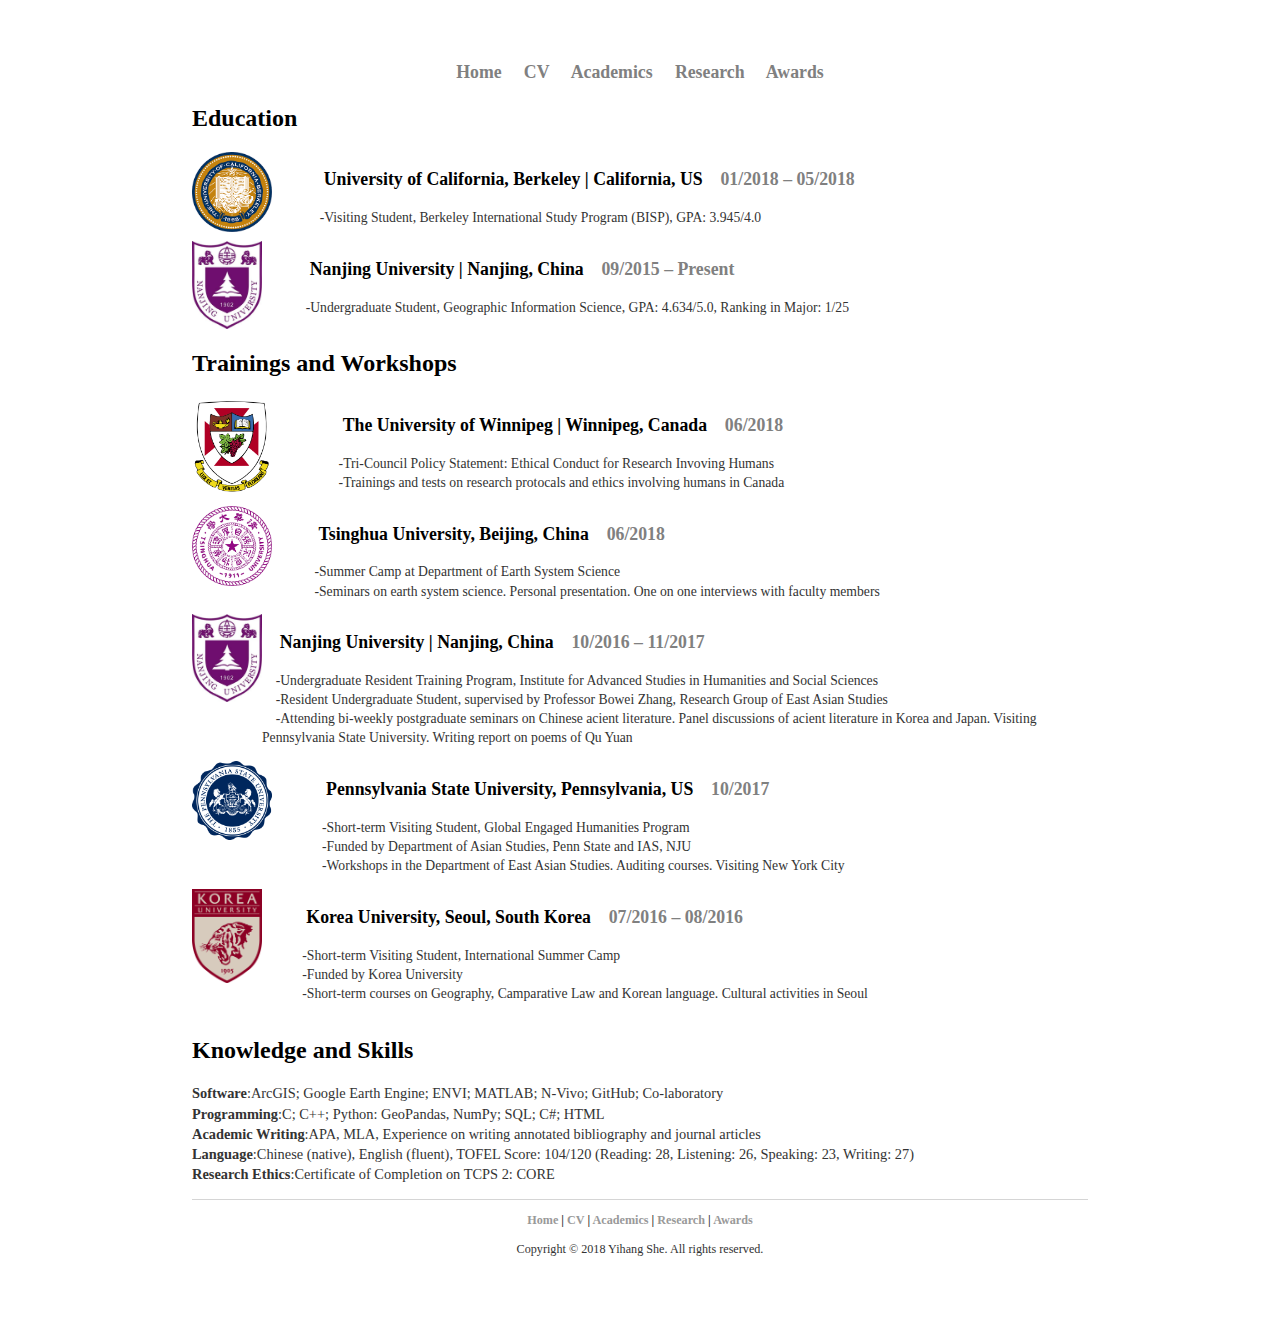
==== academics.html @ 3dff9f3a "Update academics.html" ====
<!DOCTYPE html>
<html lang="en-us">
	<head>
		<!-- link to main stylesheet -->
		<link rel="stylesheet" type="text/css" href="/css/main.css">
		<meta content="text/html; charset=UTF-8" http-equiv="content-type">
		<meta name="viewport" content="width=device-width, initial-scale=1">
       		<link rel="stylesheet" type="text/css" href="stylesheets/normalize.css" media="screen">
    		<link href="https://fonts.googleapis.com/css?family=Open+Sans:400,700" rel="stylesheet" type="text/css">
    		<link rel="stylesheet" type="text/css" href="stylesheets/stylesheet.css" media="screen">
    		<link rel="stylesheet" type="text/css" href="stylesheets/github-light.css" media="screen">
		<title>Yihang She - Academics</title>
	</head>
	
	<body>
		<h3 style="text-align:center">
      <p style="font-size:95%"><b><a href="./index.html"><font color="grey">Home</font></a>&nbsp;&nbsp;&nbsp;&nbsp;
        <a href="./Files/CV_Yihang1.pdf"><font color="grey">CV</font></a>&nbsp;&nbsp;&nbsp;&nbsp;
				<a href="./academics.html"><font color="grey">Academics</font></a>&nbsp;&nbsp;&nbsp;&nbsp;
				<a href="./research.html"><font color="grey">Research</font></a>&nbsp;&nbsp;&nbsp;&nbsp;
				<a href="./awards.html"><font color="grey">Awards</font></a></b>
			</p>
    </h3>
		
		<section class="main-content">
			<h2 style="text-align:left">Education</h2>
			<table style="width: 100%;" border="0" cellpadding="0" cellspacing="0">
				<tbody>
					<tr border="0" cellpadding="0" cellspacing="0">
						<td border="0" cellpadding="0" cellspacing="0" valign="top"><img src="./Files/berkeley.png" style="float:left;vertical-align:middle;width:80px"></td>
						<td style="text-align:left; vertical-align: top; background-color: white; font-size: 95%" border="0" cellpadding="0" cellspacing="0">
							<h3 style="text-align:left">&nbsp;&nbsp;&nbsp;&nbsp;University of California, Berkeley | California, US&nbsp;&nbsp;&nbsp;&nbsp;<font color="grey">01/2018 – 05/2018</font></h3>
							<p style="text-align:left;font-size:90%">
								&nbsp;&nbsp;&nbsp;&nbsp;-Visiting Student, Berkeley International Study Program (BISP), GPA: 3.945/4.0
							</p>
						</td>	
					</tr>
				</tbody>	
			</table>
			
			<table style="width: 100%;" border="0" cellpadding="0" cellspacing="0">
				<tbody>
					<tr border="0" cellpadding="0" cellspacing="0">
						<td border="0" cellpadding="0" cellspacing="0" valign="top"><img src="./Files/nju.jpg" style="float:left;vertical-align:middle;width:70px"></td>
						<td style="text-align:left; vertical-align: top; background-color: white; font-size: 95%" border="0" cellpadding="0" cellspacing="0">
							<h3 style="text-align:left">&nbsp;&nbsp;&nbsp;&nbsp;Nanjing University | Nanjing, China&nbsp;&nbsp;&nbsp;&nbsp;<font color="grey">09/2015 – Present</font></h3>
							<p style="text-align:left;font-size:90%">
								&nbsp;&nbsp;&nbsp;&nbsp;-Undergraduate Student, Geographic Information Science, GPA: 4.634/5.0, Ranking in Major: 1/25
							</p>
						</td>	
					</tr>
				</tbody>	
			</table>
			
			<h2 style="text-align:left">Trainings and Workshops</h2>
			<table style="width: 100%;" border="0" cellpadding="0" cellspacing="0">
				<tbody>
					<tr border="0" cellpadding="0" cellspacing="0">
						<td border="0" cellpadding="0" cellspacing="0" valign="top"><img src="./Files/uofw.png" style="float:left;vertical-align:middle;width:80px"></td>
						<td style="text-align:left; vertical-align: top; background-color: white; font-size: 95%" border="0" cellpadding="0" cellspacing="0">
							<h3 style="text-align:left">&nbsp;&nbsp;&nbsp;&nbsp;The University of Winnipeg | Winnipeg, Canada&nbsp;&nbsp;&nbsp;&nbsp;<font color="grey">06/2018</font></h3>
							<p style="text-align:left;font-size:90%">
								&nbsp;&nbsp;&nbsp;&nbsp;-Tri-Council Policy Statement: Ethical Conduct for Research Invoving Humans<br>
								&nbsp;&nbsp;&nbsp;&nbsp;-Trainings and tests on research protocals and ethics involving humans in Canada
							</p>
						</td>	
					</tr>
				</tbody>	
			</table>
			
			<table style="width: 100%;" border="0" cellpadding="0" cellspacing="0">
				<tbody>
					<tr border="0" cellpadding="0" cellspacing="0">
						<td border="0" cellpadding="0" cellspacing="0" valign="top"><img src="./Files/thu.png" style="float:left;vertical-align:middle;width:80px"></td>
						<td style="text-align:left; vertical-align: top; background-color: white; font-size: 95%" border="0" cellpadding="0" cellspacing="0">
							<h3 style="text-align:left">&nbsp;&nbsp;&nbsp;&nbsp;Tsinghua University, Beijing, China&nbsp;&nbsp;&nbsp;&nbsp;<font color="grey">06/2018</font></h3>
							<p style="text-align:left;font-size:90%">
								&nbsp;&nbsp;&nbsp;&nbsp;-Summer Camp at Department of Earth System Science<br>
								&nbsp;&nbsp;&nbsp;&nbsp;-Seminars on earth system science. Personal presentation. One on one interviews with faculty members
							</p>
						</td>	
					</tr>
				</tbody>	
			</table>
			
			<table style="width: 100%;" border="0" cellpadding="0" cellspacing="0">
				<tbody>
					<tr border="0" cellpadding="0" cellspacing="0">
						<td border="0" cellpadding="0" cellspacing="0" valign="top"><img src="./Files/nju.jpg" style="float:left;vertical-align:middle;width:70px"></td>
						<td style="text-align:left; vertical-align: top; background-color: white; font-size: 95%" border="0" cellpadding="0" cellspacing="0">
							<h3 style="text-align:left">&nbsp;&nbsp;&nbsp;&nbsp;Nanjing University | Nanjing, China&nbsp;&nbsp;&nbsp;&nbsp;<font color="grey">10/2016 – 11/2017</font></h3>
							<p style="text-align:left;font-size:90%">
								&nbsp;&nbsp;&nbsp;&nbsp;-Undergraduate Resident Training Program, Institute for Advanced Studies in Humanities and Social Sciences<br>
								&nbsp;&nbsp;&nbsp;&nbsp;-Resident Undergraduate Student, supervised by Professor Bowei Zhang, Research Group of East Asian Studies<br>
								&nbsp;&nbsp;&nbsp;&nbsp;-Attending bi-weekly postgraduate seminars on Chinese acient literature. Panel discussions of acient literature in Korea and Japan. Visiting Pennsylvania State University. Writing report on poems of Qu Yuan
							</p>
						</td>	
					</tr>
				</tbody>	
			</table>
			
			<table style="width: 100%;" border="0" cellpadding="0" cellspacing="0">
				<tbody>
					<tr border="0" cellpadding="0" cellspacing="0">
						<td border="0" cellpadding="0" cellspacing="0" valign="top"><img src="./Files/psu.png" style="float:left;vertical-align:middle;width:80px"></td>
						<td style="text-align:left; vertical-align: top; background-color: white; font-size: 95%" border="0" cellpadding="0" cellspacing="0">
							<h3 style="text-align:left">&nbsp;&nbsp;&nbsp;&nbsp;Pennsylvania State University, Pennsylvania, US&nbsp;&nbsp;&nbsp;&nbsp;<font color="grey">10/2017</font></h3>
							<p style="text-align:left;font-size:90%">
								&nbsp;&nbsp;&nbsp;&nbsp;-Short-term Visiting Student, Global Engaged Humanities Program<br>
								&nbsp;&nbsp;&nbsp;&nbsp;-Funded by Department of Asian Studies, Penn State and IAS, NJU<br>
								&nbsp;&nbsp;&nbsp;&nbsp;-Workshops in the Department of East Asian Studies. Auditing courses. Visiting New York City
							</p>
						</td>	
					</tr>
				</tbody>	
			</table>
			
			<table style="width: 100%;" border="0" cellpadding="0" cellspacing="0">
				<tbody>
					<tr border="0" cellpadding="0" cellspacing="0">
						<td border="0" cellpadding="0" cellspacing="0" valign="top"><img src="./Files/ku.png" style="float:left;vertical-align:middle;width:70px"></td>
						<td style="text-align:left; vertical-align: top; background-color: white; font-size: 95%" border="0" cellpadding="0" cellspacing="0">
							<h3 style="text-align:left">&nbsp;&nbsp;&nbsp;&nbsp;Korea University, Seoul, South Korea&nbsp;&nbsp;&nbsp;&nbsp;<font color="grey">07/2016 – 08/2016</font></h3>
							<p style="text-align:left;font-size:90%">
								&nbsp;&nbsp;&nbsp;&nbsp;-Short-term Visiting Student, International Summer Camp<br>
								&nbsp;&nbsp;&nbsp;&nbsp;-Funded by Korea University<br>
								&nbsp;&nbsp;&nbsp;&nbsp;-Short-term courses on Geography, Camparative Law and Korean language. Cultural activities in Seoul
							</p>
						</td>	
					</tr>
				</tbody>	
			</table>
			
			<h2 style="text-align:left">Knowledge and Skills</h2>
			<p style="text-align:left;font-size:90%">
				<b>Software</b>:ArcGIS; Google Earth Engine; ENVI; MATLAB; N-Vivo; GitHub; Co-laboratory<br>
				<b>Programming</b>:C; C++; Python: GeoPandas, NumPy; SQL; C#; HTML<br>
				<b>Academic Writing</b>:APA, MLA, Experience on writing annotated bibliography and journal articles<br>
				<b>Language</b>:Chinese (native), English (fluent), TOFEL Score: 104/120 (Reading: 28, Listening: 26, Speaking: 23, Writing: 27)<br>
				<b>Research Ethics</b>:Certificate of Completion on TCPS 2: CORE
			</p>
      
      
			<footer class="site-footer">
				<p style="text-align:center;font-size:95%"><b><a href="./index.html">Home</a> | <a href="./Files/CV_Yihang1.pdf">CV</a> | <a href="./academics.html">Academics</a> 
					| <a href="./research.html">Research</a> | <a href="./awards.html">Awards</a></b></P>
				<p style="text-align:center;font-size:95%">Copyright © 2018 Yihang She. All rights reserved.</p>
			</footer>
			
		</section>
	</body>
</html>
---- css/main.css ----
body {
    margin: 60px auto;
    width: 70%;
}
nav ul, footer ul {
    font-family:'Helvetica', 'Arial', 'Sans-Serif';
    padding: 0px;
    list-style: none;
    font-weight: bold;
}
nav ul li, footer ul li {
    display: inline;
    margin-right: 20px;
}
a {
    text-decoration: none;
    color: #999;
}
a:hover {
    text-decoration: underline;
}
h1 {
    font-size: 3em;
    font-family:'Helvetica', 'Arial', 'Sans-Serif';
}
p {
    font-size: 1.5em;
    line-height: 1.4em;
    color: #333;
}
footer {
    border-top: 1px solid #d5d5d5;
    font-size: .8em;
}

ul.posts { 
    margin: 20px auto 40px; 
    font-size: 1.5em;
}

ul.posts li {
    list-style: none;
}
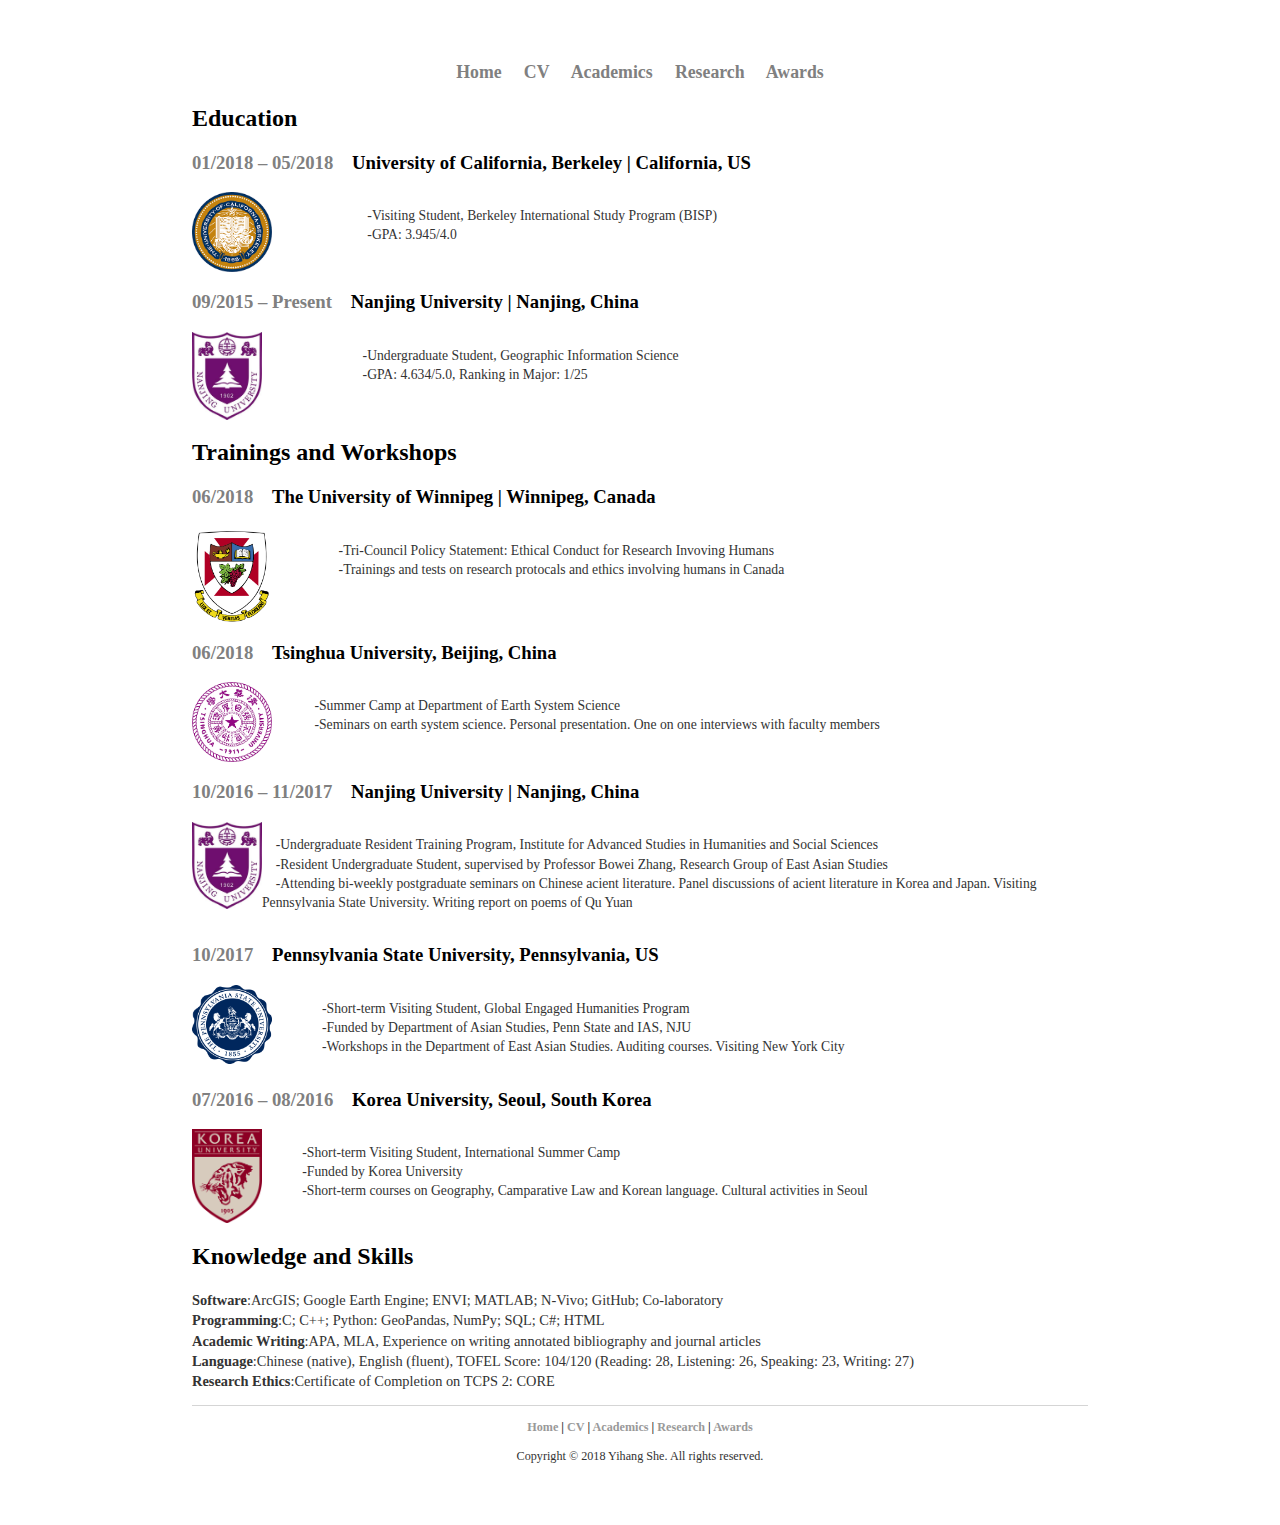
==== commit aa92a7f1: "Update academics.html" ====
--- a/academics.html
+++ b/academics.html
@@ -24,28 +24,32 @@
 		
 		<section class="main-content">
 			<h2 style="text-align:left">Education</h2>
+			<h3 style="text-align:left"><font color="grey">01/2018 – 05/2018</font>&nbsp;&nbsp;&nbsp;&nbsp;University of California, Berkeley | California, US</h3>
 			<table style="width: 100%;" border="0" cellpadding="0" cellspacing="0">
 				<tbody>
 					<tr border="0" cellpadding="0" cellspacing="0">
 						<td border="0" cellpadding="0" cellspacing="0" valign="top"><img src="./Files/berkeley.png" style="float:left;vertical-align:middle;width:80px"></td>
 						<td style="text-align:left; vertical-align: top; background-color: white; font-size: 95%" border="0" cellpadding="0" cellspacing="0">
-							<h3 style="text-align:left">&nbsp;&nbsp;&nbsp;&nbsp;University of California, Berkeley | California, US&nbsp;&nbsp;&nbsp;&nbsp;<font color="grey">01/2018 – 05/2018</font></h3>
+							
 							<p style="text-align:left;font-size:90%">
-								&nbsp;&nbsp;&nbsp;&nbsp;-Visiting Student, Berkeley International Study Program (BISP), GPA: 3.945/4.0
+								&nbsp;&nbsp;&nbsp;&nbsp;-Visiting Student, Berkeley International Study Program (BISP)<br>
+								&nbsp;&nbsp;&nbsp;&nbsp;-GPA: 3.945/4.0
 							</p>
 						</td>	
 					</tr>
 				</tbody>	
 			</table>
 			
+			<h3 style="text-align:left"><font color="grey">09/2015 – Present</font>&nbsp;&nbsp;&nbsp;&nbsp;Nanjing University | Nanjing, China</h3>
 			<table style="width: 100%;" border="0" cellpadding="0" cellspacing="0">
 				<tbody>
 					<tr border="0" cellpadding="0" cellspacing="0">
 						<td border="0" cellpadding="0" cellspacing="0" valign="top"><img src="./Files/nju.jpg" style="float:left;vertical-align:middle;width:70px"></td>
 						<td style="text-align:left; vertical-align: top; background-color: white; font-size: 95%" border="0" cellpadding="0" cellspacing="0">
-							<h3 style="text-align:left">&nbsp;&nbsp;&nbsp;&nbsp;Nanjing University | Nanjing, China&nbsp;&nbsp;&nbsp;&nbsp;<font color="grey">09/2015 – Present</font></h3>
+							
 							<p style="text-align:left;font-size:90%">
-								&nbsp;&nbsp;&nbsp;&nbsp;-Undergraduate Student, Geographic Information Science, GPA: 4.634/5.0, Ranking in Major: 1/25
+								&nbsp;&nbsp;&nbsp;&nbsp;-Undergraduate Student, Geographic Information Science<br>
+								&nbsp;&nbsp;&nbsp;&nbsp;-GPA: 4.634/5.0, Ranking in Major: 1/25
 							</p>
 						</td>	
 					</tr>
@@ -53,12 +57,13 @@
 			</table>
 			
 			<h2 style="text-align:left">Trainings and Workshops</h2>
+			<h3 style="text-align:left"><font color="grey">06/2018</font>&nbsp;&nbsp;&nbsp;&nbsp;The University of Winnipeg | Winnipeg, Canada</h3>
 			<table style="width: 100%;" border="0" cellpadding="0" cellspacing="0">
 				<tbody>
 					<tr border="0" cellpadding="0" cellspacing="0">
 						<td border="0" cellpadding="0" cellspacing="0" valign="top"><img src="./Files/uofw.png" style="float:left;vertical-align:middle;width:80px"></td>
 						<td style="text-align:left; vertical-align: top; background-color: white; font-size: 95%" border="0" cellpadding="0" cellspacing="0">
-							<h3 style="text-align:left">&nbsp;&nbsp;&nbsp;&nbsp;The University of Winnipeg | Winnipeg, Canada&nbsp;&nbsp;&nbsp;&nbsp;<font color="grey">06/2018</font></h3>
+							
 							<p style="text-align:left;font-size:90%">
 								&nbsp;&nbsp;&nbsp;&nbsp;-Tri-Council Policy Statement: Ethical Conduct for Research Invoving Humans<br>
 								&nbsp;&nbsp;&nbsp;&nbsp;-Trainings and tests on research protocals and ethics involving humans in Canada
@@ -68,12 +73,13 @@
 				</tbody>	
 			</table>
 			
+			<h3 style="text-align:left"><font color="grey">06/2018</font>&nbsp;&nbsp;&nbsp;&nbsp;Tsinghua University, Beijing, China</h3>
 			<table style="width: 100%;" border="0" cellpadding="0" cellspacing="0">
 				<tbody>
 					<tr border="0" cellpadding="0" cellspacing="0">
 						<td border="0" cellpadding="0" cellspacing="0" valign="top"><img src="./Files/thu.png" style="float:left;vertical-align:middle;width:80px"></td>
 						<td style="text-align:left; vertical-align: top; background-color: white; font-size: 95%" border="0" cellpadding="0" cellspacing="0">
-							<h3 style="text-align:left">&nbsp;&nbsp;&nbsp;&nbsp;Tsinghua University, Beijing, China&nbsp;&nbsp;&nbsp;&nbsp;<font color="grey">06/2018</font></h3>
+							
 							<p style="text-align:left;font-size:90%">
 								&nbsp;&nbsp;&nbsp;&nbsp;-Summer Camp at Department of Earth System Science<br>
 								&nbsp;&nbsp;&nbsp;&nbsp;-Seminars on earth system science. Personal presentation. One on one interviews with faculty members
@@ -83,12 +89,13 @@
 				</tbody>	
 			</table>
 			
+			<h3 style="text-align:left"><font color="grey">10/2016 – 11/2017</font>&nbsp;&nbsp;&nbsp;&nbsp;Nanjing University | Nanjing, China</h3>
 			<table style="width: 100%;" border="0" cellpadding="0" cellspacing="0">
 				<tbody>
 					<tr border="0" cellpadding="0" cellspacing="0">
 						<td border="0" cellpadding="0" cellspacing="0" valign="top"><img src="./Files/nju.jpg" style="float:left;vertical-align:middle;width:70px"></td>
 						<td style="text-align:left; vertical-align: top; background-color: white; font-size: 95%" border="0" cellpadding="0" cellspacing="0">
-							<h3 style="text-align:left">&nbsp;&nbsp;&nbsp;&nbsp;Nanjing University | Nanjing, China&nbsp;&nbsp;&nbsp;&nbsp;<font color="grey">10/2016 – 11/2017</font></h3>
+							
 							<p style="text-align:left;font-size:90%">
 								&nbsp;&nbsp;&nbsp;&nbsp;-Undergraduate Resident Training Program, Institute for Advanced Studies in Humanities and Social Sciences<br>
 								&nbsp;&nbsp;&nbsp;&nbsp;-Resident Undergraduate Student, supervised by Professor Bowei Zhang, Research Group of East Asian Studies<br>
@@ -99,12 +106,13 @@
 				</tbody>	
 			</table>
 			
+			<h3 style="text-align:left"><font color="grey">10/2017</font>&nbsp;&nbsp;&nbsp;&nbsp;Pennsylvania State University, Pennsylvania, US</h3>
 			<table style="width: 100%;" border="0" cellpadding="0" cellspacing="0">
 				<tbody>
 					<tr border="0" cellpadding="0" cellspacing="0">
 						<td border="0" cellpadding="0" cellspacing="0" valign="top"><img src="./Files/psu.png" style="float:left;vertical-align:middle;width:80px"></td>
 						<td style="text-align:left; vertical-align: top; background-color: white; font-size: 95%" border="0" cellpadding="0" cellspacing="0">
-							<h3 style="text-align:left">&nbsp;&nbsp;&nbsp;&nbsp;Pennsylvania State University, Pennsylvania, US&nbsp;&nbsp;&nbsp;&nbsp;<font color="grey">10/2017</font></h3>
+							
 							<p style="text-align:left;font-size:90%">
 								&nbsp;&nbsp;&nbsp;&nbsp;-Short-term Visiting Student, Global Engaged Humanities Program<br>
 								&nbsp;&nbsp;&nbsp;&nbsp;-Funded by Department of Asian Studies, Penn State and IAS, NJU<br>
@@ -115,12 +123,13 @@
 				</tbody>	
 			</table>
 			
+			<h3 style="text-align:left"><font color="grey">07/2016 – 08/2016</font>&nbsp;&nbsp;&nbsp;&nbsp;Korea University, Seoul, South Korea</h3>
 			<table style="width: 100%;" border="0" cellpadding="0" cellspacing="0">
 				<tbody>
 					<tr border="0" cellpadding="0" cellspacing="0">
 						<td border="0" cellpadding="0" cellspacing="0" valign="top"><img src="./Files/ku.png" style="float:left;vertical-align:middle;width:70px"></td>
 						<td style="text-align:left; vertical-align: top; background-color: white; font-size: 95%" border="0" cellpadding="0" cellspacing="0">
-							<h3 style="text-align:left">&nbsp;&nbsp;&nbsp;&nbsp;Korea University, Seoul, South Korea&nbsp;&nbsp;&nbsp;&nbsp;<font color="grey">07/2016 – 08/2016</font></h3>
+							
 							<p style="text-align:left;font-size:90%">
 								&nbsp;&nbsp;&nbsp;&nbsp;-Short-term Visiting Student, International Summer Camp<br>
 								&nbsp;&nbsp;&nbsp;&nbsp;-Funded by Korea University<br>
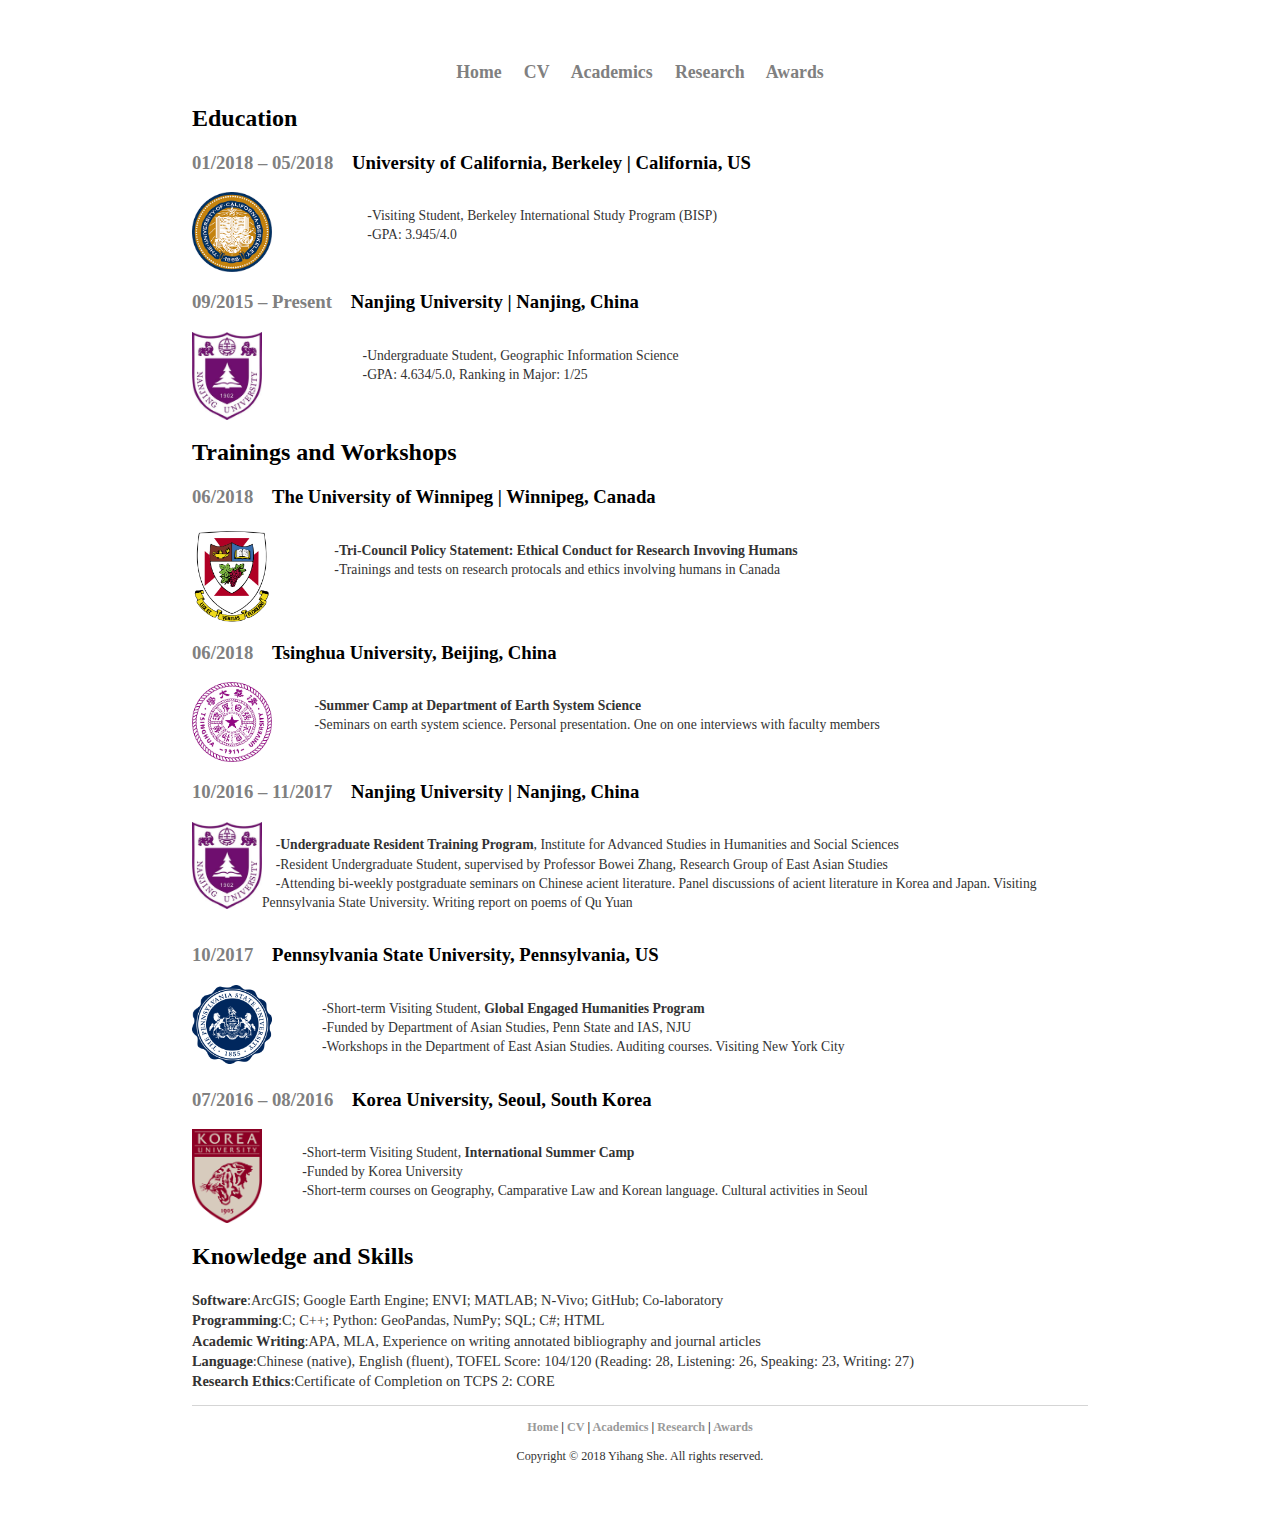
==== commit 1f836c6c: "Update academics.html" ====
--- a/academics.html
+++ b/academics.html
@@ -65,7 +65,7 @@
 						<td style="text-align:left; vertical-align: top; background-color: white; font-size: 95%" border="0" cellpadding="0" cellspacing="0">
 							
 							<p style="text-align:left;font-size:90%">
-								&nbsp;&nbsp;&nbsp;&nbsp;-Tri-Council Policy Statement: Ethical Conduct for Research Invoving Humans<br>
+								&nbsp;&nbsp;&nbsp;&nbsp;-<b>Tri-Council Policy Statement: Ethical Conduct for Research Invoving Humans</b><br>
 								&nbsp;&nbsp;&nbsp;&nbsp;-Trainings and tests on research protocals and ethics involving humans in Canada
 							</p>
 						</td>	
@@ -81,7 +81,7 @@
 						<td style="text-align:left; vertical-align: top; background-color: white; font-size: 95%" border="0" cellpadding="0" cellspacing="0">
 							
 							<p style="text-align:left;font-size:90%">
-								&nbsp;&nbsp;&nbsp;&nbsp;-Summer Camp at Department of Earth System Science<br>
+								&nbsp;&nbsp;&nbsp;&nbsp;-<b>Summer Camp at Department of Earth System Science</b><br>
 								&nbsp;&nbsp;&nbsp;&nbsp;-Seminars on earth system science. Personal presentation. One on one interviews with faculty members
 							</p>
 						</td>	
@@ -97,7 +97,7 @@
 						<td style="text-align:left; vertical-align: top; background-color: white; font-size: 95%" border="0" cellpadding="0" cellspacing="0">
 							
 							<p style="text-align:left;font-size:90%">
-								&nbsp;&nbsp;&nbsp;&nbsp;-Undergraduate Resident Training Program, Institute for Advanced Studies in Humanities and Social Sciences<br>
+								&nbsp;&nbsp;&nbsp;&nbsp;-<b>Undergraduate Resident Training Program</b>, Institute for Advanced Studies in Humanities and Social Sciences<br>
 								&nbsp;&nbsp;&nbsp;&nbsp;-Resident Undergraduate Student, supervised by Professor Bowei Zhang, Research Group of East Asian Studies<br>
 								&nbsp;&nbsp;&nbsp;&nbsp;-Attending bi-weekly postgraduate seminars on Chinese acient literature. Panel discussions of acient literature in Korea and Japan. Visiting Pennsylvania State University. Writing report on poems of Qu Yuan
 							</p>
@@ -114,7 +114,7 @@
 						<td style="text-align:left; vertical-align: top; background-color: white; font-size: 95%" border="0" cellpadding="0" cellspacing="0">
 							
 							<p style="text-align:left;font-size:90%">
-								&nbsp;&nbsp;&nbsp;&nbsp;-Short-term Visiting Student, Global Engaged Humanities Program<br>
+								&nbsp;&nbsp;&nbsp;&nbsp;-Short-term Visiting Student, <b>Global Engaged Humanities Program</b><br>
 								&nbsp;&nbsp;&nbsp;&nbsp;-Funded by Department of Asian Studies, Penn State and IAS, NJU<br>
 								&nbsp;&nbsp;&nbsp;&nbsp;-Workshops in the Department of East Asian Studies. Auditing courses. Visiting New York City
 							</p>
@@ -131,7 +131,7 @@
 						<td style="text-align:left; vertical-align: top; background-color: white; font-size: 95%" border="0" cellpadding="0" cellspacing="0">
 							
 							<p style="text-align:left;font-size:90%">
-								&nbsp;&nbsp;&nbsp;&nbsp;-Short-term Visiting Student, International Summer Camp<br>
+								&nbsp;&nbsp;&nbsp;&nbsp;-Short-term Visiting Student, <b>International Summer Camp</b><br>
 								&nbsp;&nbsp;&nbsp;&nbsp;-Funded by Korea University<br>
 								&nbsp;&nbsp;&nbsp;&nbsp;-Short-term courses on Geography, Camparative Law and Korean language. Cultural activities in Seoul
 							</p>
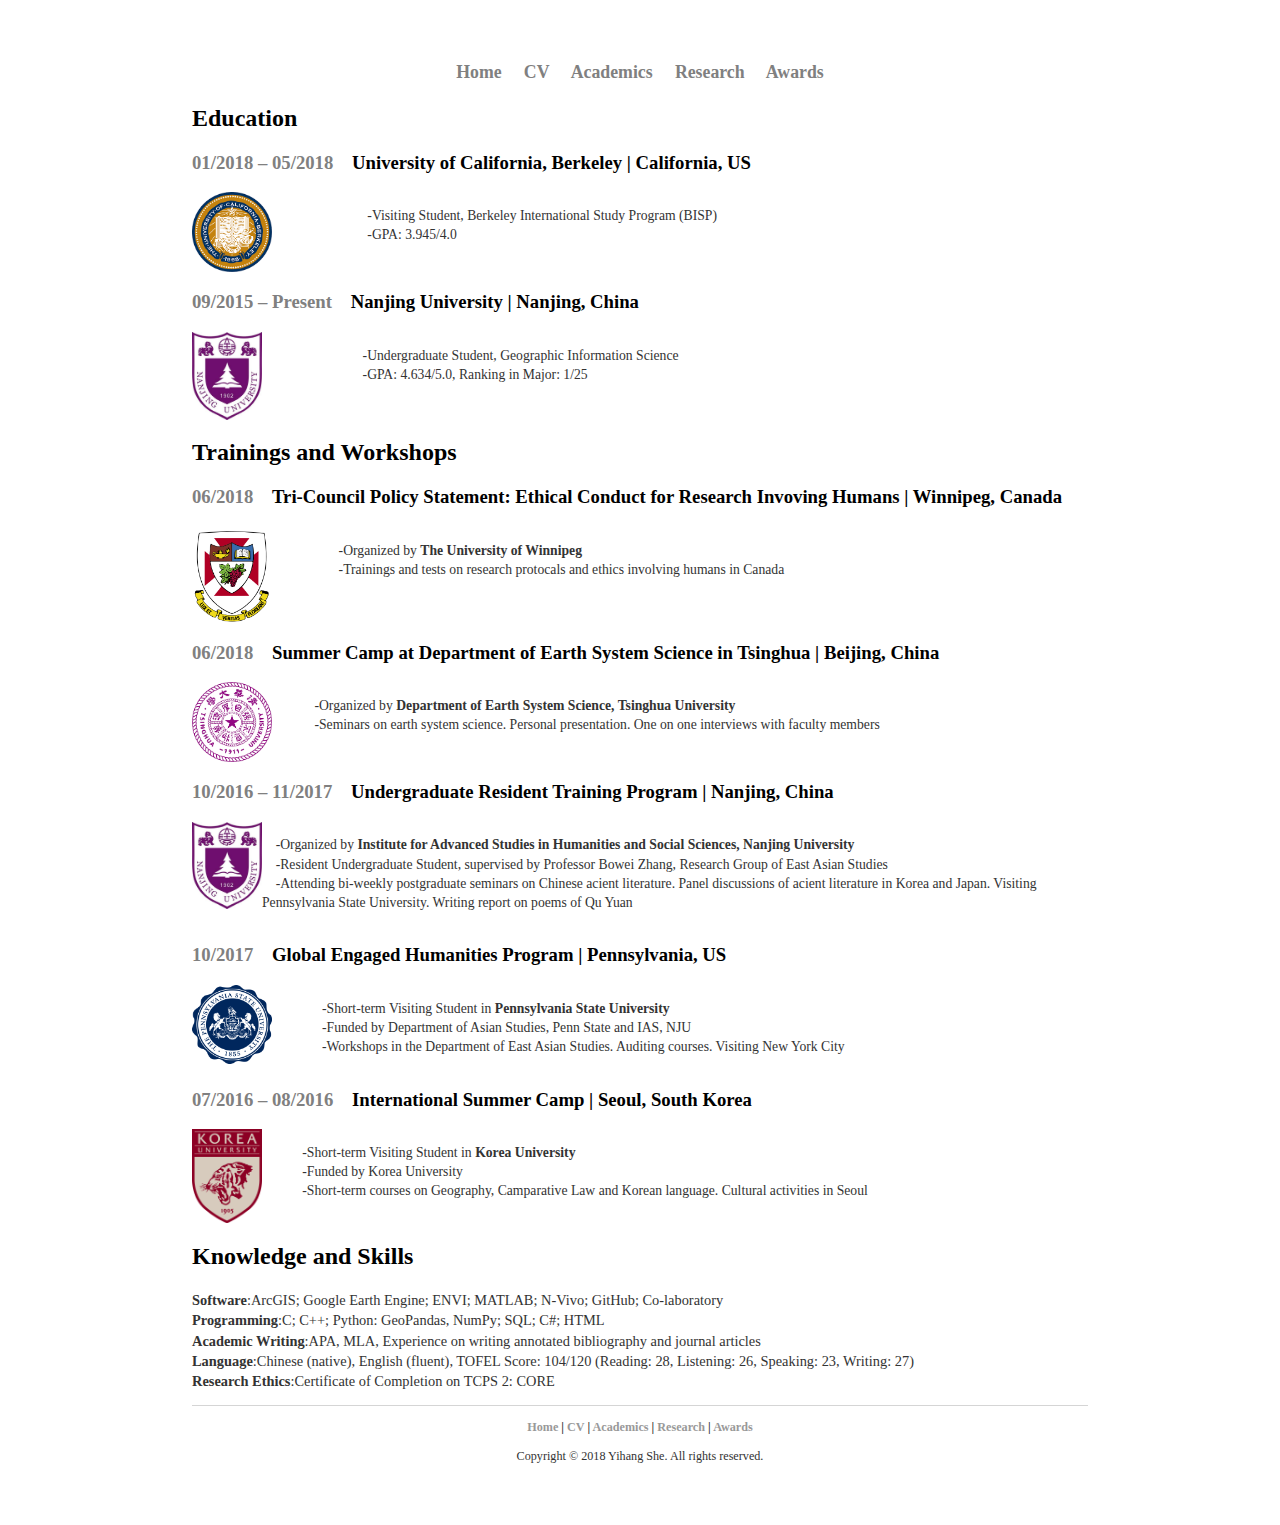
==== commit f0103dea: "Update academics.html" ====
--- a/academics.html
+++ b/academics.html
@@ -57,7 +57,7 @@
 			</table>
 			
 			<h2 style="text-align:left">Trainings and Workshops</h2>
-			<h3 style="text-align:left"><font color="grey">06/2018</font>&nbsp;&nbsp;&nbsp;&nbsp;The University of Winnipeg | Winnipeg, Canada</h3>
+			<h3 style="text-align:left"><font color="grey">06/2018</font>&nbsp;&nbsp;&nbsp;&nbsp;Tri-Council Policy Statement: Ethical Conduct for Research Invoving Humans | Winnipeg, Canada</h3>
 			<table style="width: 100%;" border="0" cellpadding="0" cellspacing="0">
 				<tbody>
 					<tr border="0" cellpadding="0" cellspacing="0">
@@ -65,7 +65,7 @@
 						<td style="text-align:left; vertical-align: top; background-color: white; font-size: 95%" border="0" cellpadding="0" cellspacing="0">
 							
 							<p style="text-align:left;font-size:90%">
-								&nbsp;&nbsp;&nbsp;&nbsp;-<b>Tri-Council Policy Statement: Ethical Conduct for Research Invoving Humans</b><br>
+								&nbsp;&nbsp;&nbsp;&nbsp;-Organized by <b>The University of Winnipeg</b><br>
 								&nbsp;&nbsp;&nbsp;&nbsp;-Trainings and tests on research protocals and ethics involving humans in Canada
 							</p>
 						</td>	
@@ -73,7 +73,7 @@
 				</tbody>	
 			</table>
 			
-			<h3 style="text-align:left"><font color="grey">06/2018</font>&nbsp;&nbsp;&nbsp;&nbsp;Tsinghua University, Beijing, China</h3>
+			<h3 style="text-align:left"><font color="grey">06/2018</font>&nbsp;&nbsp;&nbsp;&nbsp;Summer Camp at Department of Earth System Science in Tsinghua | Beijing, China</h3>
 			<table style="width: 100%;" border="0" cellpadding="0" cellspacing="0">
 				<tbody>
 					<tr border="0" cellpadding="0" cellspacing="0">
@@ -81,7 +81,7 @@
 						<td style="text-align:left; vertical-align: top; background-color: white; font-size: 95%" border="0" cellpadding="0" cellspacing="0">
 							
 							<p style="text-align:left;font-size:90%">
-								&nbsp;&nbsp;&nbsp;&nbsp;-<b>Summer Camp at Department of Earth System Science</b><br>
+								&nbsp;&nbsp;&nbsp;&nbsp;-Organized by <b>Department of Earth System Science, Tsinghua University</b><br>
 								&nbsp;&nbsp;&nbsp;&nbsp;-Seminars on earth system science. Personal presentation. One on one interviews with faculty members
 							</p>
 						</td>	
@@ -89,7 +89,7 @@
 				</tbody>	
 			</table>
 			
-			<h3 style="text-align:left"><font color="grey">10/2016 – 11/2017</font>&nbsp;&nbsp;&nbsp;&nbsp;Nanjing University | Nanjing, China</h3>
+			<h3 style="text-align:left"><font color="grey">10/2016 – 11/2017</font>&nbsp;&nbsp;&nbsp;&nbsp;Undergraduate Resident Training Program | Nanjing, China</h3>
 			<table style="width: 100%;" border="0" cellpadding="0" cellspacing="0">
 				<tbody>
 					<tr border="0" cellpadding="0" cellspacing="0">
@@ -97,7 +97,7 @@
 						<td style="text-align:left; vertical-align: top; background-color: white; font-size: 95%" border="0" cellpadding="0" cellspacing="0">
 							
 							<p style="text-align:left;font-size:90%">
-								&nbsp;&nbsp;&nbsp;&nbsp;-<b>Undergraduate Resident Training Program</b>, Institute for Advanced Studies in Humanities and Social Sciences<br>
+								&nbsp;&nbsp;&nbsp;&nbsp;-Organized by <b>Institute for Advanced Studies in Humanities and Social Sciences, Nanjing University</b><br>
 								&nbsp;&nbsp;&nbsp;&nbsp;-Resident Undergraduate Student, supervised by Professor Bowei Zhang, Research Group of East Asian Studies<br>
 								&nbsp;&nbsp;&nbsp;&nbsp;-Attending bi-weekly postgraduate seminars on Chinese acient literature. Panel discussions of acient literature in Korea and Japan. Visiting Pennsylvania State University. Writing report on poems of Qu Yuan
 							</p>
@@ -106,7 +106,7 @@
 				</tbody>	
 			</table>
 			
-			<h3 style="text-align:left"><font color="grey">10/2017</font>&nbsp;&nbsp;&nbsp;&nbsp;Pennsylvania State University, Pennsylvania, US</h3>
+			<h3 style="text-align:left"><font color="grey">10/2017</font>&nbsp;&nbsp;&nbsp;&nbsp;Global Engaged Humanities Program | Pennsylvania, US</h3>
 			<table style="width: 100%;" border="0" cellpadding="0" cellspacing="0">
 				<tbody>
 					<tr border="0" cellpadding="0" cellspacing="0">
@@ -114,7 +114,7 @@
 						<td style="text-align:left; vertical-align: top; background-color: white; font-size: 95%" border="0" cellpadding="0" cellspacing="0">
 							
 							<p style="text-align:left;font-size:90%">
-								&nbsp;&nbsp;&nbsp;&nbsp;-Short-term Visiting Student, <b>Global Engaged Humanities Program</b><br>
+								&nbsp;&nbsp;&nbsp;&nbsp;-Short-term Visiting Student in <b>Pennsylvania State University</b><br>
 								&nbsp;&nbsp;&nbsp;&nbsp;-Funded by Department of Asian Studies, Penn State and IAS, NJU<br>
 								&nbsp;&nbsp;&nbsp;&nbsp;-Workshops in the Department of East Asian Studies. Auditing courses. Visiting New York City
 							</p>
@@ -123,7 +123,7 @@
 				</tbody>	
 			</table>
 			
-			<h3 style="text-align:left"><font color="grey">07/2016 – 08/2016</font>&nbsp;&nbsp;&nbsp;&nbsp;Korea University, Seoul, South Korea</h3>
+			<h3 style="text-align:left"><font color="grey">07/2016 – 08/2016</font>&nbsp;&nbsp;&nbsp;&nbsp;International Summer Camp | Seoul, South Korea</h3>
 			<table style="width: 100%;" border="0" cellpadding="0" cellspacing="0">
 				<tbody>
 					<tr border="0" cellpadding="0" cellspacing="0">
@@ -131,7 +131,7 @@
 						<td style="text-align:left; vertical-align: top; background-color: white; font-size: 95%" border="0" cellpadding="0" cellspacing="0">
 							
 							<p style="text-align:left;font-size:90%">
-								&nbsp;&nbsp;&nbsp;&nbsp;-Short-term Visiting Student, <b>International Summer Camp</b><br>
+								&nbsp;&nbsp;&nbsp;&nbsp;-Short-term Visiting Student in <b>Korea University</b><br>
 								&nbsp;&nbsp;&nbsp;&nbsp;-Funded by Korea University<br>
 								&nbsp;&nbsp;&nbsp;&nbsp;-Short-term courses on Geography, Camparative Law and Korean language. Cultural activities in Seoul
 							</p>
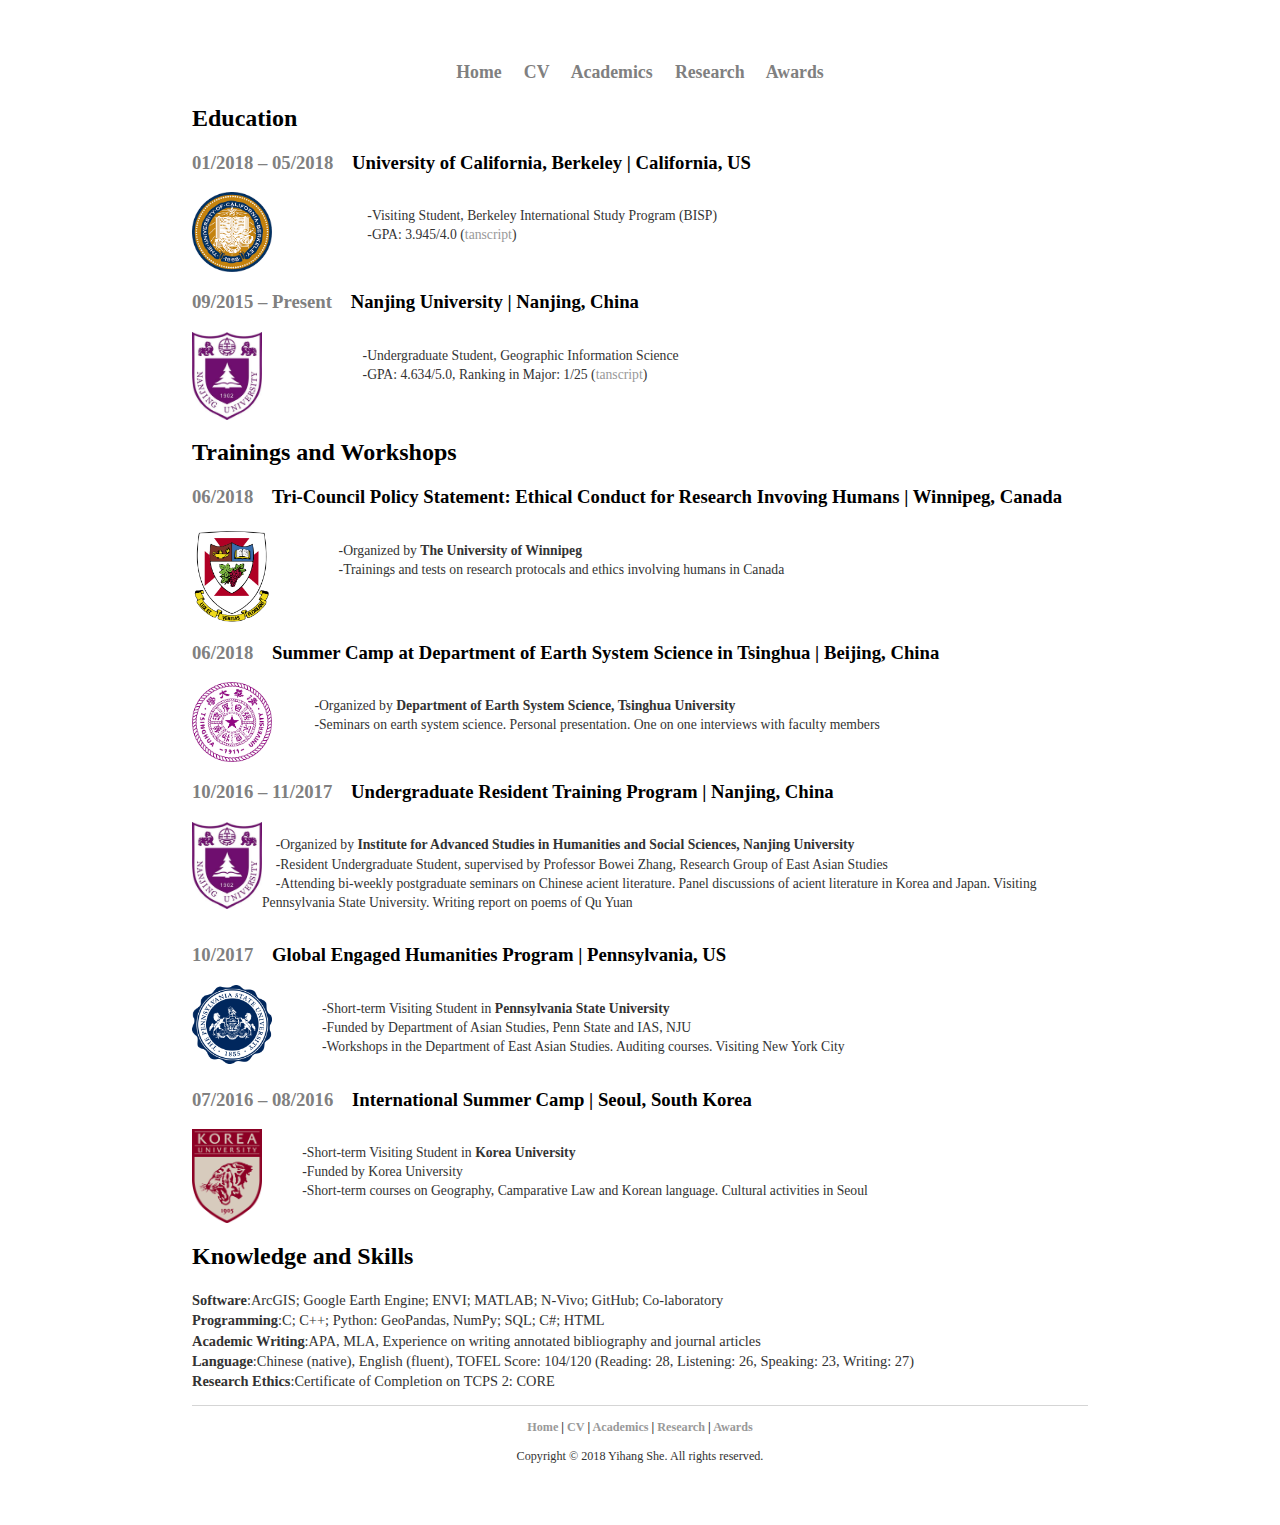
==== commit 310e9a95: "Update academics.html" ====
--- a/academics.html
+++ b/academics.html
@@ -15,7 +15,7 @@
 	<body>
 		<h3 style="text-align:center">
       <p style="font-size:95%"><b><a href="./index.html"><font color="grey">Home</font></a>&nbsp;&nbsp;&nbsp;&nbsp;
-        <a href="./Files/CV_Yihang1.pdf"><font color="grey">CV</font></a>&nbsp;&nbsp;&nbsp;&nbsp;
+        <a href="./Files/CV_Yihang2.pdf"><font color="grey">CV</font></a>&nbsp;&nbsp;&nbsp;&nbsp;
 				<a href="./academics.html"><font color="grey">Academics</font></a>&nbsp;&nbsp;&nbsp;&nbsp;
 				<a href="./research.html"><font color="grey">Research</font></a>&nbsp;&nbsp;&nbsp;&nbsp;
 				<a href="./awards.html"><font color="grey">Awards</font></a></b>
@@ -33,7 +33,7 @@
 							
 							<p style="text-align:left;font-size:90%">
 								&nbsp;&nbsp;&nbsp;&nbsp;-Visiting Student, Berkeley International Study Program (BISP)<br>
-								&nbsp;&nbsp;&nbsp;&nbsp;-GPA: 3.945/4.0
+								&nbsp;&nbsp;&nbsp;&nbsp;-GPA: 3.945/4.0 (<a href="./Files/grades_berkeley.pdf">tanscript</a>)
 							</p>
 						</td>	
 					</tr>
@@ -49,7 +49,7 @@
 							
 							<p style="text-align:left;font-size:90%">
 								&nbsp;&nbsp;&nbsp;&nbsp;-Undergraduate Student, Geographic Information Science<br>
-								&nbsp;&nbsp;&nbsp;&nbsp;-GPA: 4.634/5.0, Ranking in Major: 1/25
+								&nbsp;&nbsp;&nbsp;&nbsp;-GPA: 4.634/5.0, Ranking in Major: 1/25 (<a href="./Files/grades_nju.pdf">tanscript</a>)
 							</p>
 						</td>	
 					</tr>
@@ -151,7 +151,7 @@
       
       
 			<footer class="site-footer">
-				<p style="text-align:center;font-size:95%"><b><a href="./index.html">Home</a> | <a href="./Files/CV_Yihang1.pdf">CV</a> | <a href="./academics.html">Academics</a> 
+				<p style="text-align:center;font-size:95%"><b><a href="./index.html">Home</a> | <a href="./Files/CV_Yihang2.pdf">CV</a> | <a href="./academics.html">Academics</a> 
 					| <a href="./research.html">Research</a> | <a href="./awards.html">Awards</a></b></P>
 				<p style="text-align:center;font-size:95%">Copyright © 2018 Yihang She. All rights reserved.</p>
 			</footer>
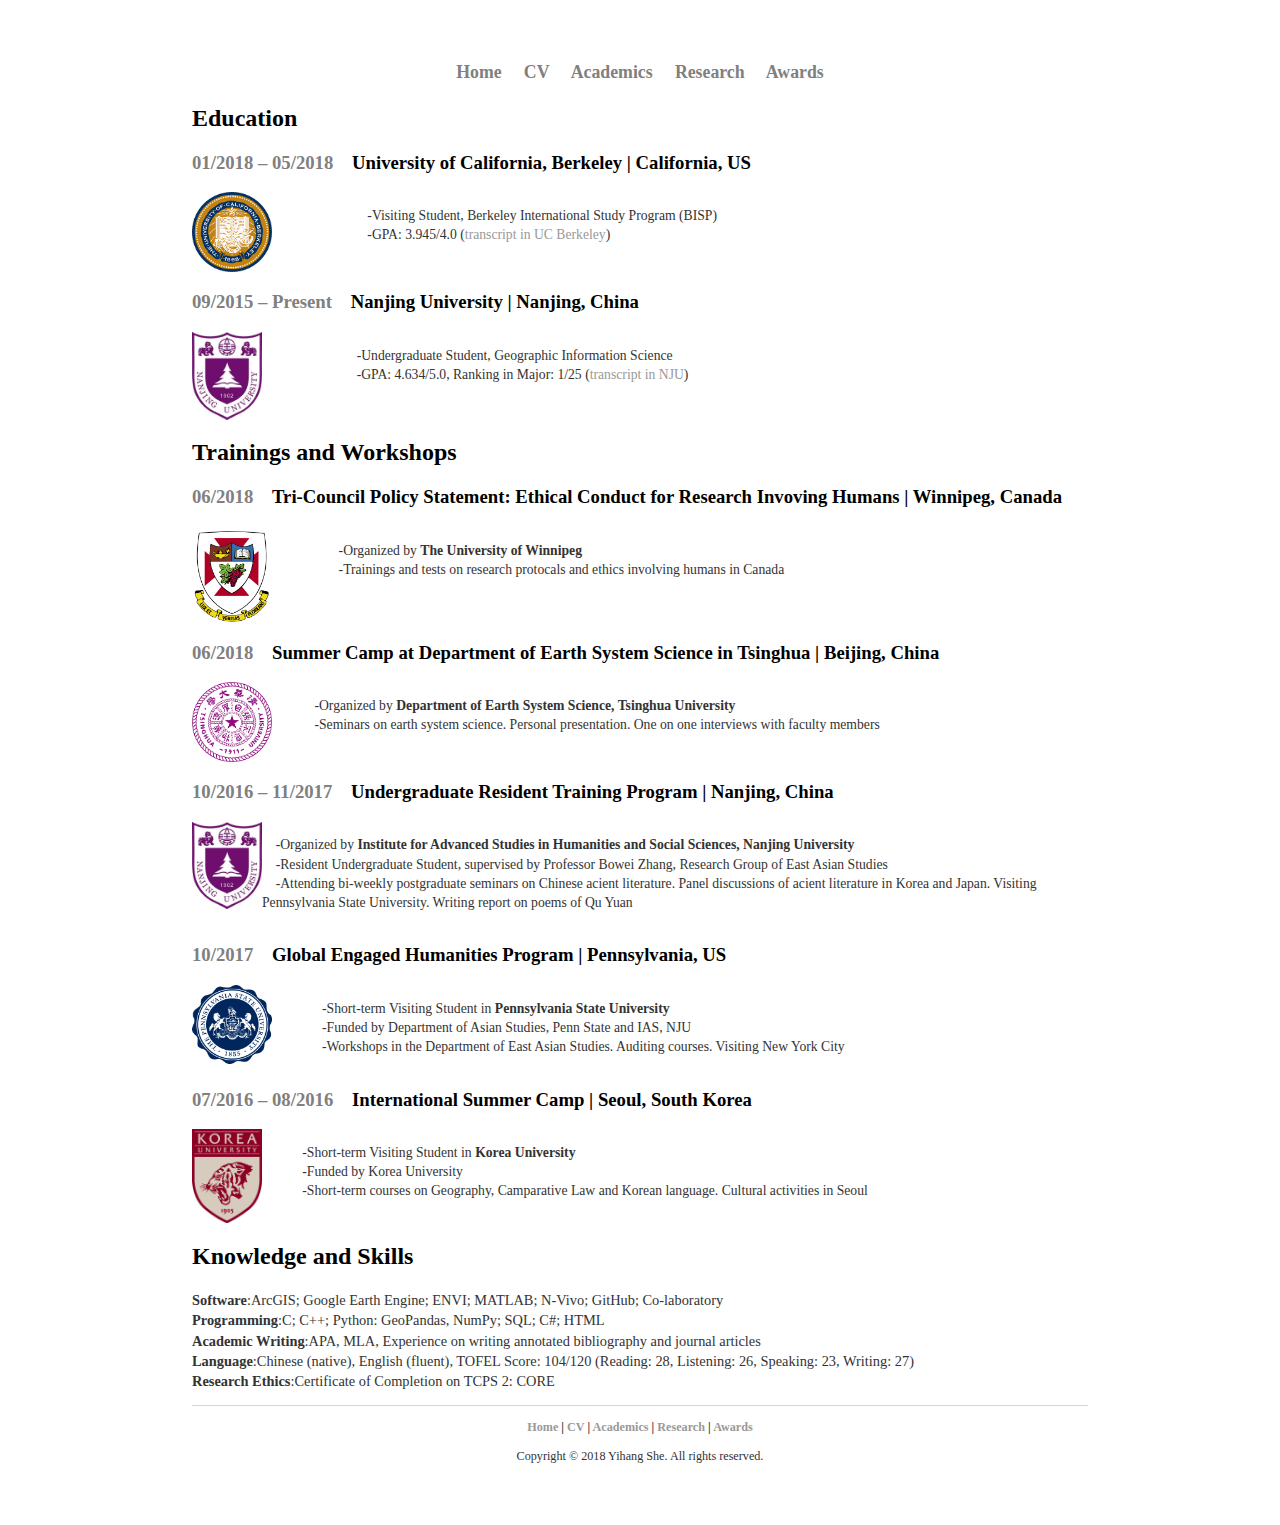
==== commit 74b69494: "Update academics.html" ====
--- a/academics.html
+++ b/academics.html
@@ -33,7 +33,7 @@
 							
 							<p style="text-align:left;font-size:90%">
 								&nbsp;&nbsp;&nbsp;&nbsp;-Visiting Student, Berkeley International Study Program (BISP)<br>
-								&nbsp;&nbsp;&nbsp;&nbsp;-GPA: 3.945/4.0 (<a href="./Files/grades_berkeley.pdf">tanscript</a>)
+								&nbsp;&nbsp;&nbsp;&nbsp;-GPA: 3.945/4.0 (<a href="./Files/grades_berkeley.pdf">transcript in UC Berkeley</a>)
 							</p>
 						</td>	
 					</tr>
@@ -49,7 +49,7 @@
 							
 							<p style="text-align:left;font-size:90%">
 								&nbsp;&nbsp;&nbsp;&nbsp;-Undergraduate Student, Geographic Information Science<br>
-								&nbsp;&nbsp;&nbsp;&nbsp;-GPA: 4.634/5.0, Ranking in Major: 1/25 (<a href="./Files/grades_nju.pdf">tanscript</a>)
+								&nbsp;&nbsp;&nbsp;&nbsp;-GPA: 4.634/5.0, Ranking in Major: 1/25 (<a href="./Files/grades_nju.pdf">transcript in NJU</a>)
 							</p>
 						</td>	
 					</tr>
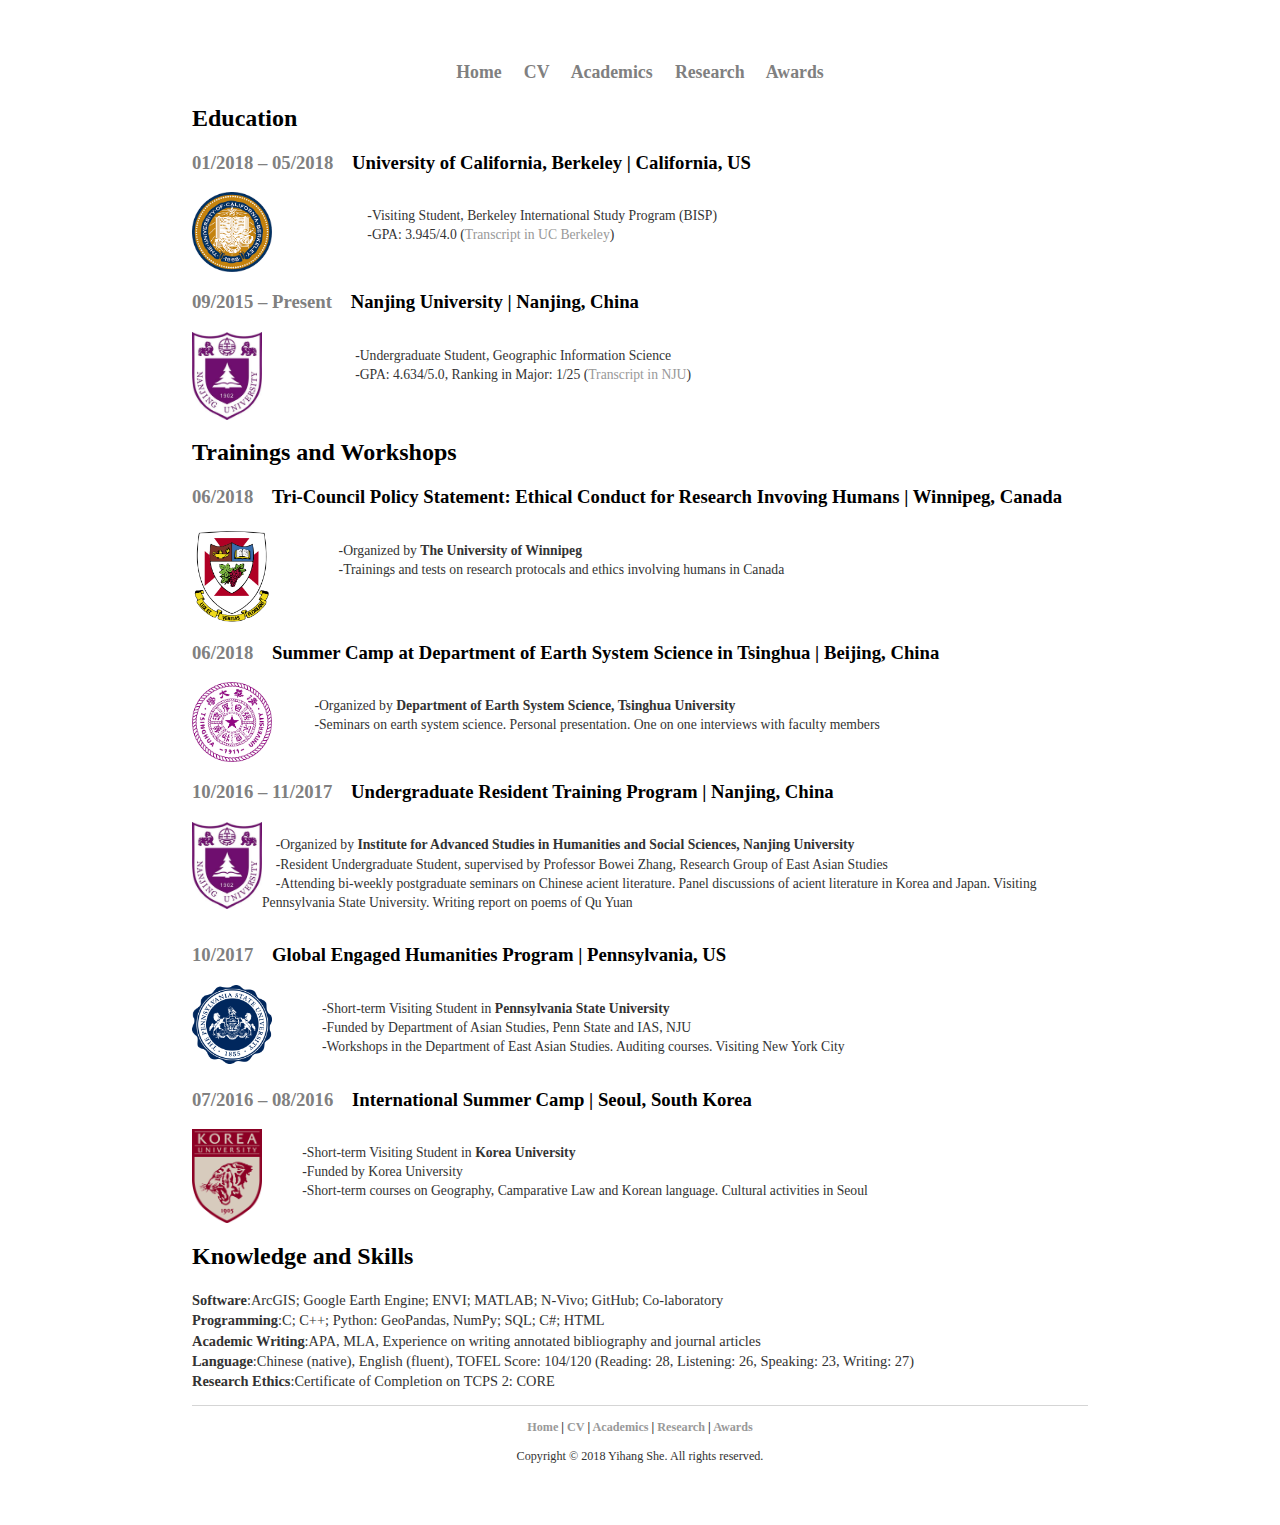
==== commit 361334fe: "Update academics.html" ====
--- a/academics.html
+++ b/academics.html
@@ -33,7 +33,7 @@
 							
 							<p style="text-align:left;font-size:90%">
 								&nbsp;&nbsp;&nbsp;&nbsp;-Visiting Student, Berkeley International Study Program (BISP)<br>
-								&nbsp;&nbsp;&nbsp;&nbsp;-GPA: 3.945/4.0 (<a href="./Files/grades_berkeley.pdf">transcript in UC Berkeley</a>)
+								&nbsp;&nbsp;&nbsp;&nbsp;-GPA: 3.945/4.0 (<a href="./Files/grades_berkeley.pdf">Transcript in UC Berkeley</a>)
 							</p>
 						</td>	
 					</tr>
@@ -49,7 +49,7 @@
 							
 							<p style="text-align:left;font-size:90%">
 								&nbsp;&nbsp;&nbsp;&nbsp;-Undergraduate Student, Geographic Information Science<br>
-								&nbsp;&nbsp;&nbsp;&nbsp;-GPA: 4.634/5.0, Ranking in Major: 1/25 (<a href="./Files/grades_nju.pdf">transcript in NJU</a>)
+								&nbsp;&nbsp;&nbsp;&nbsp;-GPA: 4.634/5.0, Ranking in Major: 1/25 (<a href="./Files/grades_nju.pdf">Transcript in NJU</a>)
 							</p>
 						</td>	
 					</tr>
